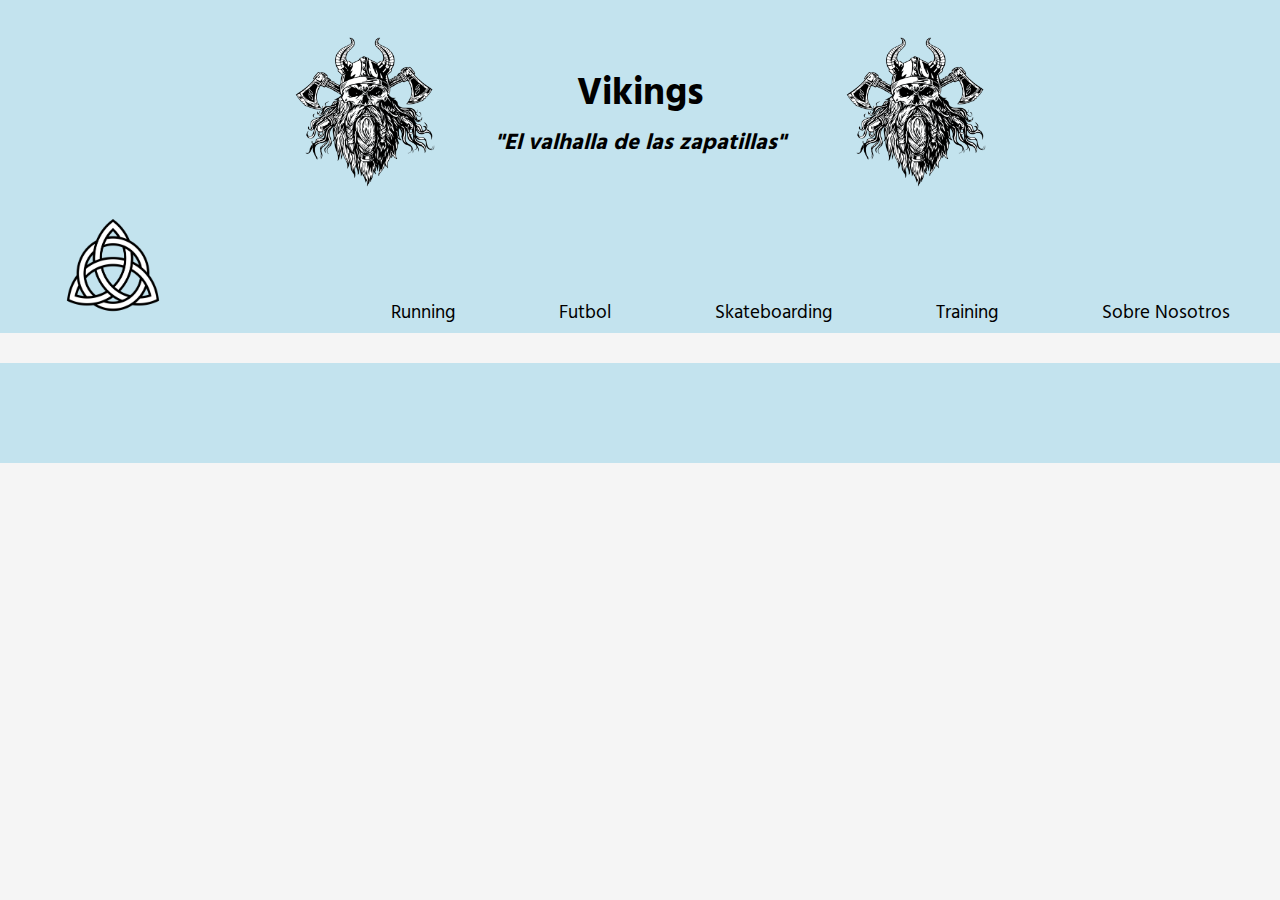
==== pages/futbol.html @ 5357b32d "primera_version" ====
<!DOCTYPE html>
<html lang="en">
<head>
    <meta charset="UTF-8">
    <meta http-equiv="X-UA-Compatible" content="IE=edge">
    <meta name="viewport" content="width=device-width, initial-scale=1.0">
    <title>Vikings | Futbol</title>
    <link rel="stylesheet" href="../css/estilos.css">
    <link rel="preconnect" href="https://fonts.googleapis.com">
    <link rel="preconnect" href="https://fonts.gstatic.com" crossorigin>
    <link href="https://fonts.googleapis.com/css2?family=Hind&display=swap" rel="stylesheet">
</head>
<body>
    <header>
        <div class="title">
            <img src="../img/vikingo.png" alt="vikingo" class="vikingo">
            <div id="centrado">
                <h1>Vikings</h1>
                <h3><i>"El valhalla de las zapatillas"</i></h3>
            </div>
            <img src="../img/vikingo.png" alt="vikingo" class="vikingo">
        </div>
    </header>
    <nav class="contenedor">
        <div>
            <a href="../index.html"><img src="../img/Logo.webp" alt="Logo de la pagina" id="logo"></a>
        </div>
        <div id="listaDiv">
            <ul id="lista">
                <li><a href="./running.html">Running</a></li>
                <li><a href="./futbol.html">Futbol</a></li>
                <li><a href="./sb.html">Skateboarding</a></li>
                <li><a href="./training.html">Training</a></li>
                <li><a href="./SobreNosotros.html">Sobre Nosotros</a></li>
            </ul>
        </div>
    </nav>
    <main>

    </main>
    <section>

    </section>
    <footer>
        
    </footer>
</body>
</html>
---- css/estilos.css ----
/* Reset CSS */

* {
    margin: 0;
    padding: 0;
}

/* Etiquetas */

body {
    background-color: whitesmoke;
}


body header {
    background-color: rgb(195, 227, 238);
    padding: 2rem;
    padding-bottom: 15px;
    
} 

footer {
    background-color: rgb(195, 227, 238);
    padding: 50px 0px;
}

footer div {
    font-size: large;
}

img, article {
    border-radius: 15px;
}

a, p, h4, h3, h2{
    font-family: 'Hind', sans-serif;
}

article {
    display: flex;
    flex-direction: column;
    text-align: center;
    justify-content: center;
    align-items: center;
    margin:  5px 5%;
    padding: 5px;
    border: 5px solid rgb(164, 226, 247);  
    background-color: rgb(164, 226, 247); 
}

article h2 {
    margin-top: 20px;
    margin-bottom: 10px;
}

article h2 {
    text-decoration: underline;
}

article input {
    font-size: 15px;
    border-radius: 15px;
    width: 110px;
    height: 30px;
    margin-top: 10px;
}

main section {
    display: flex;
    justify-content: center;
    align-items: center;
}

footer {
    margin-top: 30px;
}

/* Clases */

.title {
    display: flex;
    justify-content: center;
    align-items: center;
    font-family: 'Hind', sans-serif;   
    font-size: larger; 
}

.deco{
    width: 90%;
    height: 90%;
    padding: 5px;
}

.fondoBoton {
    background-image:  url(../img/SNKRS\ inicio.webp);
    background-size: contain;
    background-repeat: no-repeat;
    border-radius: 15px;
    margin-top: 25px;
    display: flex;
    flex-direction: column;
    justify-content: center;
    align-items: center;
    height: 52rem;
    width: 90%;
}

.boton {
    background-color: rgb(164, 226, 247);
    border-radius: 15px;
    height: 200px;
    width: 300px;
    display: flex;
    flex-direction: column;
    justify-content: center;
    align-items: center;
}

.boton h3 {
    font-size: 70px;
}


.contenedor {
    position: sticky;
    top: 0;
    background-color: rgb(195, 227, 238);
    display: flex;
    flex-direction: row;
    justify-content: space-between;
    align-items: baseline;
}

.containF {
    text-align: center;
    padding: 20px;
}

.containF div {
    display: inline-block;
    margin-right: 150px;
    margin-left: 150px;
}

.img {
    text-align: center;
}

.containArt {
    display: flex;
    margin-top: 10px;
    margin-bottom: 20px;
}

.containArt div {
    background-color: whitesmoke;
    margin-left: 5px;
    margin-right: 5px;
}

.containImg {
    border-radius: 10px;
}

.containImg  img {
    margin: 20px;
    margin-top: 30px;
    width: 400px;
    height: 250px;
}

.containImg p {
    margin: 20px;
}

/* .inline div p {
    display: inline;
    background-color: white;
} */

/* .inline div {
    display: inline;
    margin: 50px;
} */

/* .box {
    background-color: whitesmoke;
    width: 100px;
    height: 100px;
} */

.vikingo {
    width: 10rem;
    height: 10rem;
    margin-left: 50px;
    margin-right: 50px;
}

.ord {
    display: flex;
    flex-direction: column;
    width: 300px;
}

.ord ul li {
    display: inline-block;
}

.wg {
    width: 40px;
    height: 40px;
    margin-top: 20px;
}

.ord ul {
    display: flex;
    justify-content: space-around;
}

.tif {
    width: 50px;
    height: 50px;
    margin-top: 20px;
}

.precio {
    margin-bottom: 20px;
}

.precio h3 {
    font-size: 25px;
}

.precio h4 {
    font-size: 20px;
}

/* -------------- ID´s -------------- */


#lista li {
    margin-left: 50px;
    margin-right: 50px;
    display: inline-block;
    list-style: none;
}

#lista li a, a {
    text-decoration: none;
    color: black;
    font-size: larger;
}

#lista {
    margin-bottom: 5px;
}

#logo {
    width: 6rem;
    height: 6rem;
    margin: 10px 0px 5px 65px;
}


#button {
    border-radius: 10px;
    width: 100px;
    font-family: 'Hind', sans-serif;
}

#centrado{
    text-align: center;
}
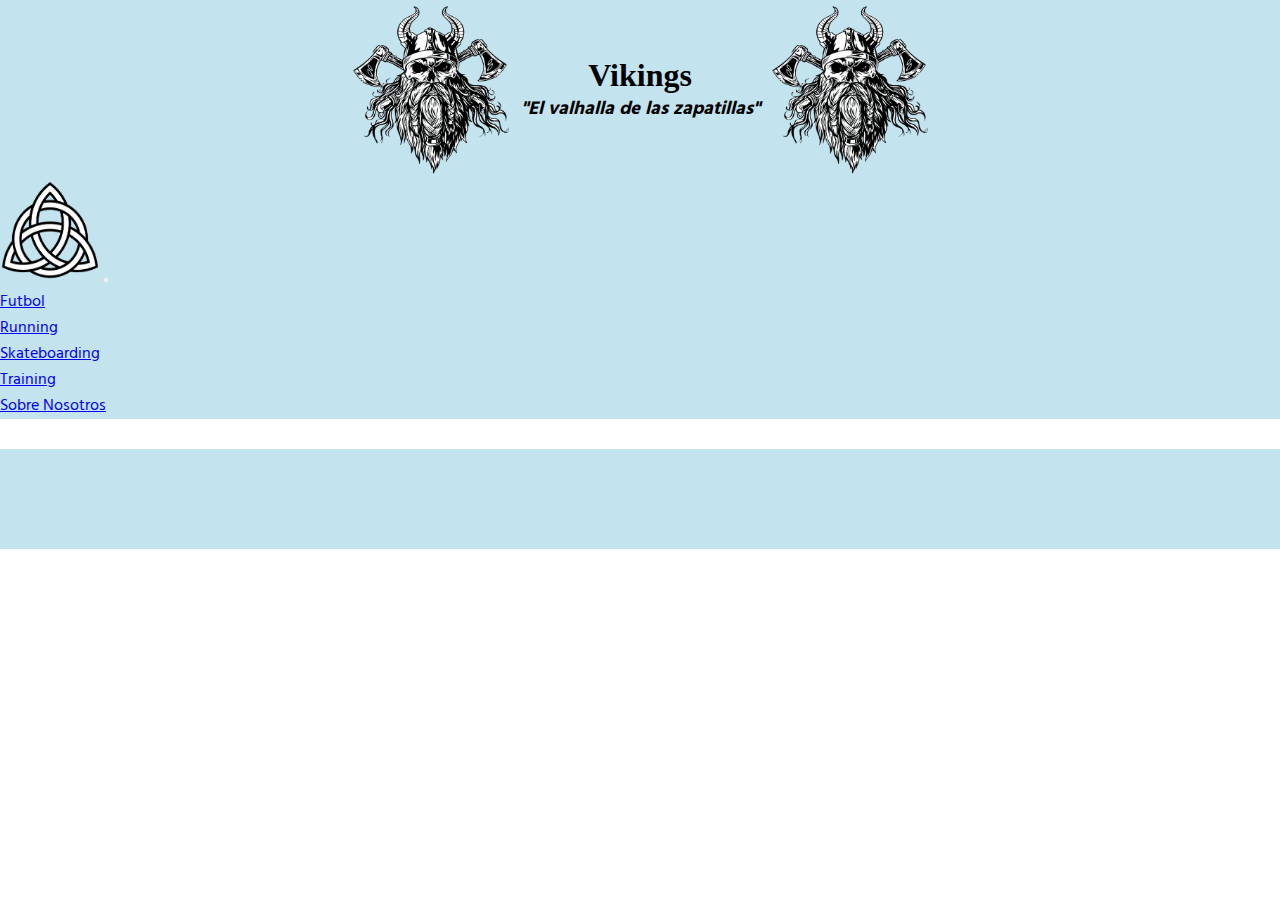
==== commit 75d77eab: "modificacion de las otras paginas" ====
--- a/pages/futbol.html
+++ b/pages/futbol.html
@@ -1,18 +1,24 @@
 <!DOCTYPE html>
 <html lang="en">
+
 <head>
     <meta charset="UTF-8">
     <meta http-equiv="X-UA-Compatible" content="IE=edge">
     <meta name="viewport" content="width=device-width, initial-scale=1.0">
     <title>Vikings | Futbol</title>
-    <link rel="stylesheet" href="../css/estilos.css">
     <link rel="preconnect" href="https://fonts.googleapis.com">
     <link rel="preconnect" href="https://fonts.gstatic.com" crossorigin>
     <link href="https://fonts.googleapis.com/css2?family=Hind&display=swap" rel="stylesheet">
+
+    <link href="https://cdn.jsdelivr.net/npm/bootstrap@5.2.3/dist/css/bootstrap.min.css" rel="stylesheet"
+        integrity="sha384-rbsA2VBKQhggwzxH7pPCaAqO46MgnOM80zW1RWuH61DGLwZJEdK2Kadq2F9CUG65" crossorigin="anonymous">
+
+    <link rel="stylesheet" href="../css/estilos.css">
 </head>
+
 <body>
-    <header>
-        <div class="title">
+    <header class="container-fluid">
+        <div class="header_div">
             <img src="../img/vikingo.png" alt="vikingo" class="vikingo">
             <div id="centrado">
                 <h1>Vikings</h1>
@@ -20,21 +26,35 @@
             </div>
             <img src="../img/vikingo.png" alt="vikingo" class="vikingo">
         </div>
+        <nav class="navbar navbar-expand-sm">
+            <div class="container-fluid">
+                <a class="navbar-brand" href="../index.html"><img src="../img/Logo.webp" alt="logo" id="logo"></a>
+                <button class="navbar-toggler" type="button" data-bs-toggle="collapse" data-bs-target="#navbarNav"
+                    aria-controls="navbarNav" aria-expanded="false" aria-label="Toggle navigation">
+                    <span class="navbar-toggler-icon"></span>
+                </button>
+                <div class="collapse navbar-collapse" id="navbarNav">
+                    <ul class="navbar-nav mr-auto d-flex">
+                        <li class="nav-item active">
+                            <a class="nav-link" href="./futbol.html">Futbol</a>
+                        </li>
+                        <li class="nav-item active">
+                            <a class="nav-link" href="./running.html">Running</a>
+                        </li>
+                        <li class="nav-item active">
+                            <a class="nav-link" href="./sb.html">Skateboarding</a>
+                        </li>
+                        <li class="nav-item active">
+                            <a class="nav-link" href="./training.html">Training</a>
+                        </li>
+                        <li class="nav-item active">
+                            <a class="nav-link" href="./SobreNosotros.html">Sobre Nosotros</a>
+                        </li>
+                    </ul>
+                </div>
+            </div>
+        </nav>
     </header>
-    <nav class="contenedor">
-        <div>
-            <a href="../index.html"><img src="../img/Logo.webp" alt="Logo de la pagina" id="logo"></a>
-        </div>
-        <div id="listaDiv">
-            <ul id="lista">
-                <li><a href="./running.html">Running</a></li>
-                <li><a href="./futbol.html">Futbol</a></li>
-                <li><a href="./sb.html">Skateboarding</a></li>
-                <li><a href="./training.html">Training</a></li>
-                <li><a href="./SobreNosotros.html">Sobre Nosotros</a></li>
-            </ul>
-        </div>
-    </nav>
     <main>
 
     </main>
@@ -42,7 +62,11 @@
 
     </section>
     <footer>
-        
+
     </footer>
+    <script src="https://cdn.jsdelivr.net/npm/bootstrap@5.2.3/dist/js/bootstrap.bundle.min.js"
+        integrity="sha384-kenU1KFdBIe4zVF0s0G1M5b4hcpxyD9F7jL+jjXkk+Q2h455rYXK/7HAuoJl+0I4"
+        crossorigin="anonymous"></script>
 </body>
+
 </html>--- a/css/estilos.css
+++ b/css/estilos.css
@@ -1,99 +1,51 @@
-/* Reset CSS */
-
 * {
     margin: 0;
     padding: 0;
 }
 
-/* Etiquetas */
-
-body {
-    background-color: whitesmoke;
-}
-
-
-body header {
+.container-fluid {
     background-color: rgb(195, 227, 238);
-    padding: 2rem;
-    padding-bottom: 15px;
-    
-} 
-
-footer {
+    height: auto;
+}
+
+a,
+p,
+h4,
+h3,
+h2 {
+    font-family: 'Hind', sans-serif;
+}
+
+.header_div {
+    display: flex;
+    flex-direction: row;
+    justify-content: center;
+    align-items: center;
+}
+
+header img {
+    height: 180px;
+}
+
+#centrado {
+    display: flex;
+    flex-direction: column;
+    justify-content: center;
+    text-align: center;
+}
+
+nav {
     background-color: rgb(195, 227, 238);
-    padding: 50px 0px;
-}
-
-footer div {
-    font-size: large;
-}
-
-img, article {
-    border-radius: 15px;
-}
-
-a, p, h4, h3, h2{
-    font-family: 'Hind', sans-serif;
-}
-
-article {
-    display: flex;
-    flex-direction: column;
-    text-align: center;
-    justify-content: center;
-    align-items: center;
-    margin:  5px 5%;
-    padding: 5px;
-    border: 5px solid rgb(164, 226, 247);  
-    background-color: rgb(164, 226, 247); 
-}
-
-article h2 {
-    margin-top: 20px;
-    margin-bottom: 10px;
-}
-
-article h2 {
-    text-decoration: underline;
-}
-
-article input {
-    font-size: 15px;
-    border-radius: 15px;
-    width: 110px;
-    height: 30px;
-    margin-top: 10px;
-}
-
-main section {
-    display: flex;
-    justify-content: center;
-    align-items: center;
-}
-
-footer {
-    margin-top: 30px;
-}
-
-/* Clases */
-
-.title {
-    display: flex;
-    justify-content: center;
-    align-items: center;
-    font-family: 'Hind', sans-serif;   
-    font-size: larger; 
-}
-
-.deco{
-    width: 90%;
-    height: 90%;
-    padding: 5px;
+}
+
+#logo {
+    height: 100px;
+    width: 100px;
 }
 
 .fondoBoton {
-    background-image:  url(../img/SNKRS\ inicio.webp);
-    background-size: contain;
+    background-image: url(../img/SNKRS\ inicio.webp);
+    background-size: cover;
     background-repeat: no-repeat;
     border-radius: 15px;
     margin-top: 25px;
@@ -120,80 +72,75 @@
     font-size: 70px;
 }
 
-
-.contenedor {
-    position: sticky;
-    top: 0;
-    background-color: rgb(195, 227, 238);
+#button {
+    border-radius: 10px;
+    width: 100px;
+    font-family: 'Hind', sans-serif;
+}
+
+.img {
+    text-align: center;
+}
+
+main section {
+    display: flex;
+    justify-content: center;
+    align-items: center;
+}
+
+.article-div {
     display: flex;
     flex-direction: row;
-    justify-content: space-between;
-    align-items: baseline;
+    justify-content: space-around;
+    height: 400px;
+    width: 100%;
+}
+
+.card {
+    margin-top: 30px;
+    margin-bottom: 30px;
+}
+
+.card-img-top {
+    height: 180px;
+}
+
+article {
+    display: flex;
+    flex-direction: column;
+    text-align: center;
+    justify-content: center;
+    align-items: center;
+    margin: 25px 5%;
+    padding: 5px;
+    border: 5px solid rgb(164, 226, 247);
+    background-color: rgb(164, 226, 247);
+    border-radius: 15px;
+}
+
+article h2 {
+    margin-top: 20px;
+    margin-bottom: 10px;
 }
 
 .containF {
+    display: flex;
+    justify-content: space-around;
     text-align: center;
-    padding: 20px;
 }
 
 .containF div {
     display: inline-block;
-    margin-right: 150px;
-    margin-left: 150px;
-}
-
-.img {
-    text-align: center;
-}
-
-.containArt {
-    display: flex;
-    margin-top: 10px;
-    margin-bottom: 20px;
-}
-
-.containArt div {
-    background-color: whitesmoke;
-    margin-left: 5px;
-    margin-right: 5px;
-}
-
-.containImg {
-    border-radius: 10px;
-}
-
-.containImg  img {
-    margin: 20px;
+}
+
+footer {
+    background-color: rgb(195, 227, 238);
+    padding: 50px 0px;
     margin-top: 30px;
-    width: 400px;
-    height: 250px;
-}
-
-.containImg p {
-    margin: 20px;
-}
-
-/* .inline div p {
-    display: inline;
-    background-color: white;
-} */
-
-/* .inline div {
-    display: inline;
-    margin: 50px;
-} */
-
-/* .box {
-    background-color: whitesmoke;
-    width: 100px;
-    height: 100px;
-} */
-
-.vikingo {
-    width: 10rem;
-    height: 10rem;
-    margin-left: 50px;
-    margin-right: 50px;
+}
+
+footer div {
+    font-size: large;
 }
 
 .ord {
@@ -215,6 +162,7 @@
 .ord ul {
     display: flex;
     justify-content: space-around;
+    padding-left: 0%;
 }
 
 .tif {
@@ -223,52 +171,276 @@
     margin-top: 20px;
 }
 
-.precio {
-    margin-bottom: 20px;
-}
-
-.precio h3 {
-    font-size: 25px;
-}
-
-.precio h4 {
-    font-size: 20px;
-}
-
-/* -------------- ID´s -------------- */
-
-
-#lista li {
-    margin-left: 50px;
-    margin-right: 50px;
-    display: inline-block;
-    list-style: none;
-}
-
-#lista li a, a {
-    text-decoration: none;
-    color: black;
-    font-size: larger;
-}
-
-#lista {
-    margin-bottom: 5px;
-}
-
-#logo {
-    width: 6rem;
-    height: 6rem;
-    margin: 10px 0px 5px 65px;
-}
-
-
-#button {
-    border-radius: 10px;
-    width: 100px;
-    font-family: 'Hind', sans-serif;
-}
-
-#centrado{
+.img {
     text-align: center;
 }
 
+
+.deco {
+    width: 90%;
+    height: 90%;
+    padding: 5px;
+    border-radius: 25px;
+}
+
+.nav-link:hover {
+    background-color: white;
+    border-radius: 15px;
+}
+
+#button:hover {
+    background-color: black;
+    color: white;
+}
+
+@media screen and (max-width: 576px) {
+
+    .vikingo {
+        width: 100px;
+        height: 100px;
+    }
+
+    .header_div h3 {
+        font-size: medium;
+    }
+
+    .header_div h1 {
+        margin-top: 30px;
+    }
+
+    #logo {
+        height: 50px;
+        width: 50px;
+    }
+
+    a:hover {
+        background-color: white;
+    }
+
+    #button:hover {
+        background-color: black;
+        color: white;
+    }
+
+    #navbarNav ul {
+        width: 120px;
+    }
+
+    .fondoBoton {
+        background-image: url(../img/mobile.jpg);
+        background-size: cover;
+        background-repeat: no-repeat;
+        border-radius: 15px;
+        margin: 25px;
+        display: flex;
+        flex-direction: column;
+        justify-content: center;
+        align-items: center;
+        height: 60rem;
+        width: 500px;
+    }
+
+    .boton {
+        background-color: rgb(164, 226, 247);
+        border-radius: 15px;
+        height: 150px;
+        width: 200px;
+        display: flex;
+        flex-direction: column;
+        justify-content: center;
+        align-items: center;
+    }
+
+    .boton h3 {
+        font-size: 50px;
+    }
+
+    #button {
+        border-radius: 10px;
+        width: 100px;
+        font-family: 'Hind', sans-serif;
+    }
+
+    .article-div {
+        flex-direction: column;
+        display: flex;
+        justify-content: center;
+        align-items: center;
+        height: 3000px;
+    }
+
+    article {
+        display: flex;
+        flex-direction: column;
+        border: 5px solid rgb(164, 226, 247);
+        background-color: rgb(164, 226, 247);
+        border-radius: 15px;
+        height: 1700px;
+    }
+
+    footer {
+        background-color: rgb(195, 227, 238);
+        padding: 20px 0px;
+        margin-top: 10px;
+    }
+    
+    footer div {
+        font-size: smaller;
+    }
+    
+    .ord {
+        display: flex;
+        flex-direction: column;
+        width: 300px;
+    }
+    
+    .ord ul li {
+        display: inline-block;
+    }
+
+    .ord h4 {
+        font-size: medium;
+    }
+
+    
+    .wg {
+        width: 20px;
+        height: 20px;
+        margin-top: 10px;
+    }
+    
+    .ord ul {
+        display: flex;
+        justify-content: space-evenly;
+        padding-left: 0%;
+    }
+    
+    .tif {
+        width: 30px;
+        height: 30px;
+        margin-top: 10px;
+    }
+    
+}
+
+@media screen and (max-width: 320px)  {
+
+    .vikingo {
+        display: none;
+    }
+
+    .fondoBoton {
+        background-image: url(../img/mobile.jpg);
+        background-size: cover;
+        background-repeat: no-repeat;
+        border-radius: 15px;
+        margin: 25px;
+        display: flex;
+        flex-direction: column;
+        justify-content: center;
+        align-items: center;
+        height: 35rem;
+    }
+
+    .boton {
+        background-color: rgb(164, 226, 247);
+        border-radius: 15px;
+        height: 100px;
+        width: 150px;
+        display: flex;
+        flex-direction: column;
+        justify-content: center;
+        align-items: center;
+    }
+
+    #button {
+        border-radius: 10px;
+        width: 80px;
+        font-family: 'Hind', sans-serif;
+        font-size: small;
+    }
+
+    .boton h3 {
+        font-size: 30px;
+    }
+
+    a:hover {
+        background-color: white;
+    }
+
+    #button:hover {
+        background-color: black;
+        color: white;
+    }
+
+    .article-div {
+        flex-direction: column;
+        display: flex;
+        justify-content: center;
+        align-items: center;
+        height: 3000px;
+    }
+
+    article {
+        display: flex;
+        flex-direction: column;
+        border: 5px solid rgb(164, 226, 247);
+        background-color: rgb(164, 226, 247);
+        border-radius: 15px;
+        height: 1700px;
+    }
+
+    .card {
+        width: 240px;
+    }
+
+    footer {
+        background-color: rgb(195, 227, 238);
+        padding: 20px 0px;
+        margin-top: 10px;
+    }
+    
+    footer div {
+        font-size: x-small;
+    }
+    
+    .ord {
+        display: flex;
+        flex-direction: column;
+        width: 300px;
+    }
+    
+    .ord ul li {
+        display: inline-block;
+    }
+
+    .ord h4 {
+        font-size: x-small;
+    }
+
+    .reg {
+        font-size: xx-small;
+    }
+    
+    .wg {
+        width: 15px;
+        height: 15px;
+        margin-top: 10px;
+    }
+    
+    .ord ul {
+        display: flex;
+        justify-content: space-evenly;
+        padding-left: 0%;
+    }
+    
+    .tif {
+        width: 20px;
+        height: 20px;
+        margin-top: 10px;
+    }
+}
+
+@media (min-width: 577px) and (max-width: 1200px) {
+    
+}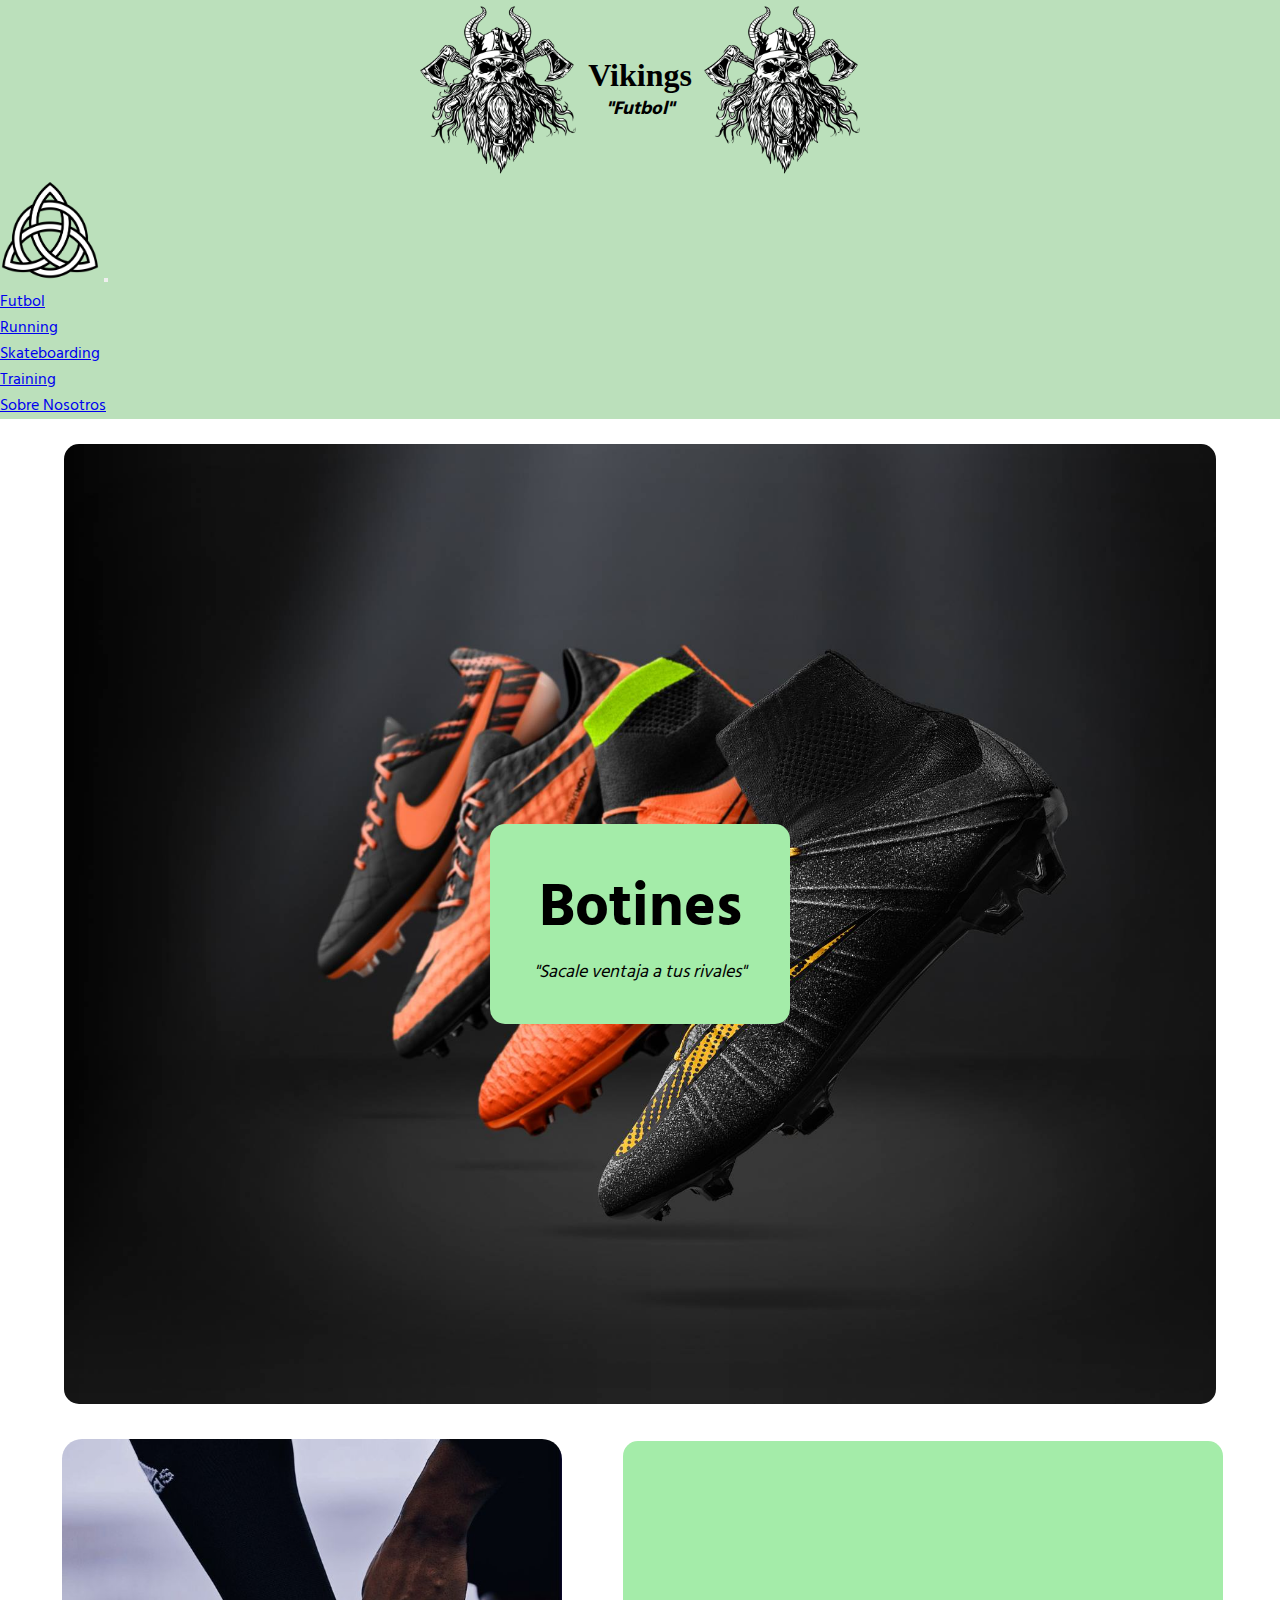
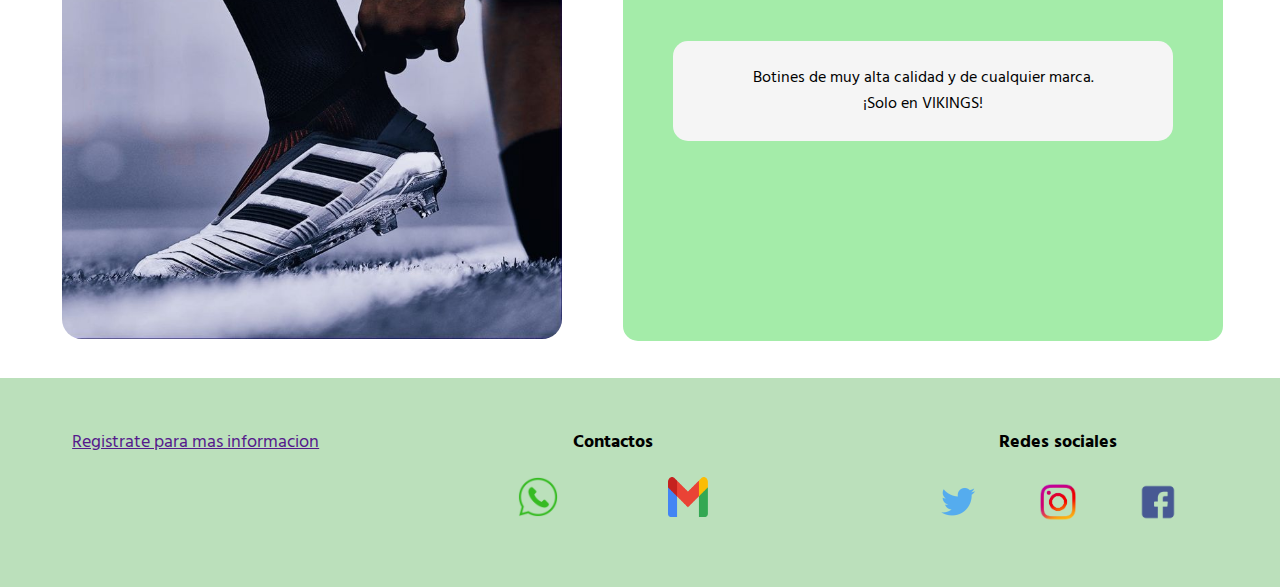
==== commit 6f4b6dae: "agregado de imagenes y agregado de decoracion de la pagina de futbol." ====
--- a/pages/futbol.html
+++ b/pages/futbol.html
@@ -17,53 +17,96 @@
 </head>
 
 <body>
-    <header class="container-fluid">
-        <div class="header_div">
-            <img src="../img/vikingo.png" alt="vikingo" class="vikingo">
-            <div id="centrado">
-                <h1>Vikings</h1>
-                <h3><i>"El valhalla de las zapatillas"</i></h3>
+    <div class="grid-container">
+        <header class="container-fluid bk-g">
+            <div class="header_div">
+                <img src="../img/vikingo.png" alt="vikingo" class="vikingo">
+                <div id="centrado">
+                    <h1>Vikings</h1>
+                    <h3><i>"Futbol"</i></h3>
+                </div>
+                <img src="../img/vikingo.png" alt="vikingo" class="vikingo">
             </div>
-            <img src="../img/vikingo.png" alt="vikingo" class="vikingo">
+            <nav class="navbar navbar-expand-sm bk-g">
+                <div class="container-fluid bk-g">
+                    <a class="navbar-brand" href="../index.html"><img src="../img/Logo.webp" alt="logo" id="logo"></a>
+                    <button class="navbar-toggler" type="button" data-bs-toggle="collapse" data-bs-target="#navbarNav"
+                        aria-controls="navbarNav" aria-expanded="false" aria-label="Toggle navigation">
+                        <span class="navbar-toggler-icon"></span>
+                    </button>
+                    <div class="collapse navbar-collapse" id="navbarNav">
+                        <ul class="navbar-nav mr-auto d-flex">
+                            <li class="nav-item active">
+                                <a class="nav-link" href="./futbol.html">Futbol</a>
+                            </li>
+                            <li class="nav-item active">
+                                <a class="nav-link" href="./running.html">Running</a>
+                            </li>
+                            <li class="nav-item active">
+                                <a class="nav-link" href="./sb.html">Skateboarding</a>
+                            </li>
+                            <li class="nav-item active">
+                                <a class="nav-link" href="./training.html">Training</a>
+                            </li>
+                            <li class="nav-item active">
+                                <a class="nav-link" href="./SobreNosotros.html">Sobre Nosotros</a>
+                            </li>
+                        </ul>
+                    </div>
+                </div>
+            </nav>
+        </header>
+        <main>
+            <section>
+                <div class="fondoBotonF">
+                    <div class="botonF">
+                        <h3>Botines</h3>
+                        <p><i>"Sacale ventaja a tus rivales"</i></p>
+                    </div>
+                </div>
+            </section>
+        </main>
+
+        <div class="f-flex">
+            <div class="imgF">
+                <img src="../img/futbol.deco1.jpg" alt="Foto de decoracion 1" class="decoF">
+            </div>
+            <div class="textF">
+                <div class="textF-div">
+                    <p>Botines de muy alta calidad y de cualquier marca.</p>
+                    <p>¡Solo en VIKINGS!</p>
+                </div>
+            </div>
         </div>
-        <nav class="navbar navbar-expand-sm">
-            <div class="container-fluid">
-                <a class="navbar-brand" href="../index.html"><img src="../img/Logo.webp" alt="logo" id="logo"></a>
-                <button class="navbar-toggler" type="button" data-bs-toggle="collapse" data-bs-target="#navbarNav"
-                    aria-controls="navbarNav" aria-expanded="false" aria-label="Toggle navigation">
-                    <span class="navbar-toggler-icon"></span>
-                </button>
-                <div class="collapse navbar-collapse" id="navbarNav">
-                    <ul class="navbar-nav mr-auto d-flex">
-                        <li class="nav-item active">
-                            <a class="nav-link" href="./futbol.html">Futbol</a>
-                        </li>
-                        <li class="nav-item active">
-                            <a class="nav-link" href="./running.html">Running</a>
-                        </li>
-                        <li class="nav-item active">
-                            <a class="nav-link" href="./sb.html">Skateboarding</a>
-                        </li>
-                        <li class="nav-item active">
-                            <a class="nav-link" href="./training.html">Training</a>
-                        </li>
-                        <li class="nav-item active">
-                            <a class="nav-link" href="./SobreNosotros.html">Sobre Nosotros</a>
-                        </li>
+
+        <section id="productos">
+    
+        </section>
+        <footer class="bk-g">
+            <div class="containF">
+                <div>
+                    <a href="" class="reg">Registrate para mas informacion</a>
+                </div>
+    
+                <div class="ord">
+                    <h4>Contactos</h4>
+                    <ul>
+                        <li><a href=""><img src="../img/whats.png" alt="whatsapp logo" class="wg"></a></li>
+                        <li><a href=""><img src="../img/gmail.png" alt="gmail logo" class="wg"></a></li>
+                    </ul>
+                </div>
+    
+                <div class="ord">
+                    <h4>Redes sociales</h4>
+                    <ul>
+                        <li><a href=""><img src="../img/twitter.png" alt="twitter logo" class="tif"></a></li>
+                        <li><a href=""><img src="../img/instagram.png" alt="instagram logo" class="tif"></a></li>
+                        <li><a href=""><img src="../img/facebook.png" alt="facebook logo" class="tif"></a></li>
                     </ul>
                 </div>
             </div>
-        </nav>
-    </header>
-    <main>
-
-    </main>
-    <section>
-
-    </section>
-    <footer>
-
-    </footer>
+        </footer>
+    </div>
     <script src="https://cdn.jsdelivr.net/npm/bootstrap@5.2.3/dist/js/bootstrap.bundle.min.js"
         integrity="sha384-kenU1KFdBIe4zVF0s0G1M5b4hcpxyD9F7jL+jjXkk+Q2h455rYXK/7HAuoJl+0I4"
         crossorigin="anonymous"></script>
--- a/css/estilos.css
+++ b/css/estilos.css
@@ -443,4 +443,135 @@
 
 @media (min-width: 577px) and (max-width: 1200px) {
     
-}+}
+
+/* estilos de la pagina de Futbol */
+
+.bk-g {
+    background-color: rgb(187, 224, 187);
+}
+
+.fondoBotonF {
+    background-image: url(../img/futbol-inicio.jfif);
+    background-size: cover;
+    background-repeat: no-repeat;
+    border-radius: 15px;
+    margin-top: 25px;
+    display: flex;
+    flex-direction: column;
+    justify-content: center;
+    align-items: center;
+    height: 60rem;
+    width: 90%;
+}
+
+.botonF {
+    background-color: rgb(164, 236, 169);
+    border-radius: 15px;
+    height: 200px;
+    width: 300px;
+    display: flex;
+    flex-direction: column;
+    justify-content: center;
+    align-items: center;
+}
+
+.botonF h3 {
+    font-size: 60px;
+}
+
+.botonF p {
+    font-size: large;
+}
+
+.grid-container {
+    display: grid;
+    grid-template-areas: 
+    "header header header header"
+    "nav nav nav nav"
+    "main main main main"
+    "info info info info"
+    "productos productos productos productos"
+    "footer footer footer footer";
+    grid-template-columns: 1fr 5fr 5 1fr;
+}
+
+.f-flex {
+    display: flex;
+    grid-area: info;
+    justify-content: space-evenly;
+    margin-top: 30px;
+    align-items: center;
+}
+
+.textF {
+    grid-area: text1;
+    display: flex;
+    justify-content: center;
+    align-items: center;
+    background-color: rgb(164, 236, 169);
+    width: 600px;
+    height: 500px;
+    border-radius: 15px;
+}
+
+.textF-div {
+    display: flex;
+    flex-direction: column;
+    justify-content: center;
+    align-items: center;
+    background-color: whitesmoke;
+    height: 100px;
+    width: 500px;
+    border-radius: 15px;
+}
+
+.bk {
+    background-color: rgb(164, 236, 169);
+    height: 46rem;
+    width: 743px;
+}
+
+.bk div {
+    display: flex;
+    justify-content: center;
+    align-items: center;
+    height: 100%;
+}
+
+#botines {
+    height: 46rem;
+}
+
+header {
+    grid-area: header;
+}
+
+nav {
+    grid-area: nav;
+}
+
+main {
+    grid-area: main;
+}
+
+section#pructos {
+    grid-area: prudctos;
+}
+
+footer {
+    grid-area: footer;
+}
+
+.decoF {
+    width: 100%;
+    padding: 5px;
+    border-radius: 25px;
+    width: 500px;
+    height: 500px;
+}
+
+/* .imgF {
+    width: 600px;
+    height: 500px;
+} */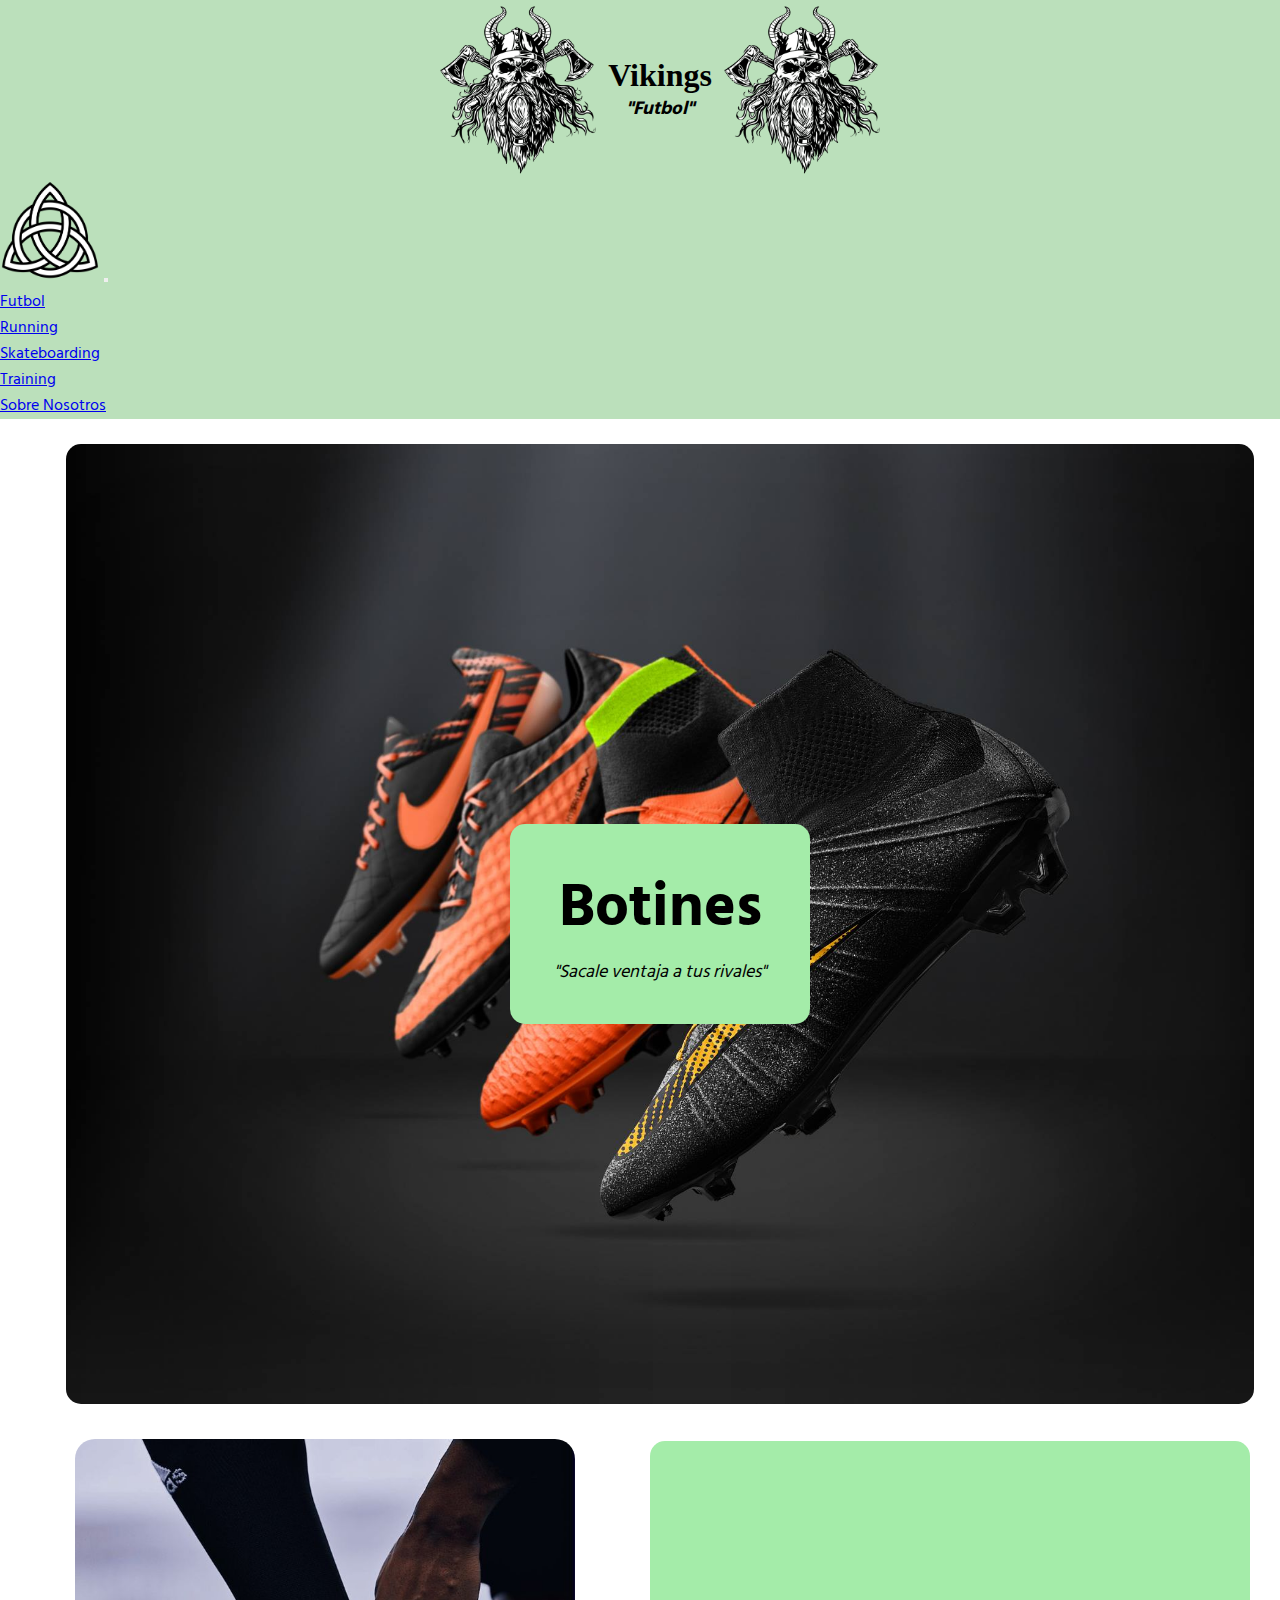
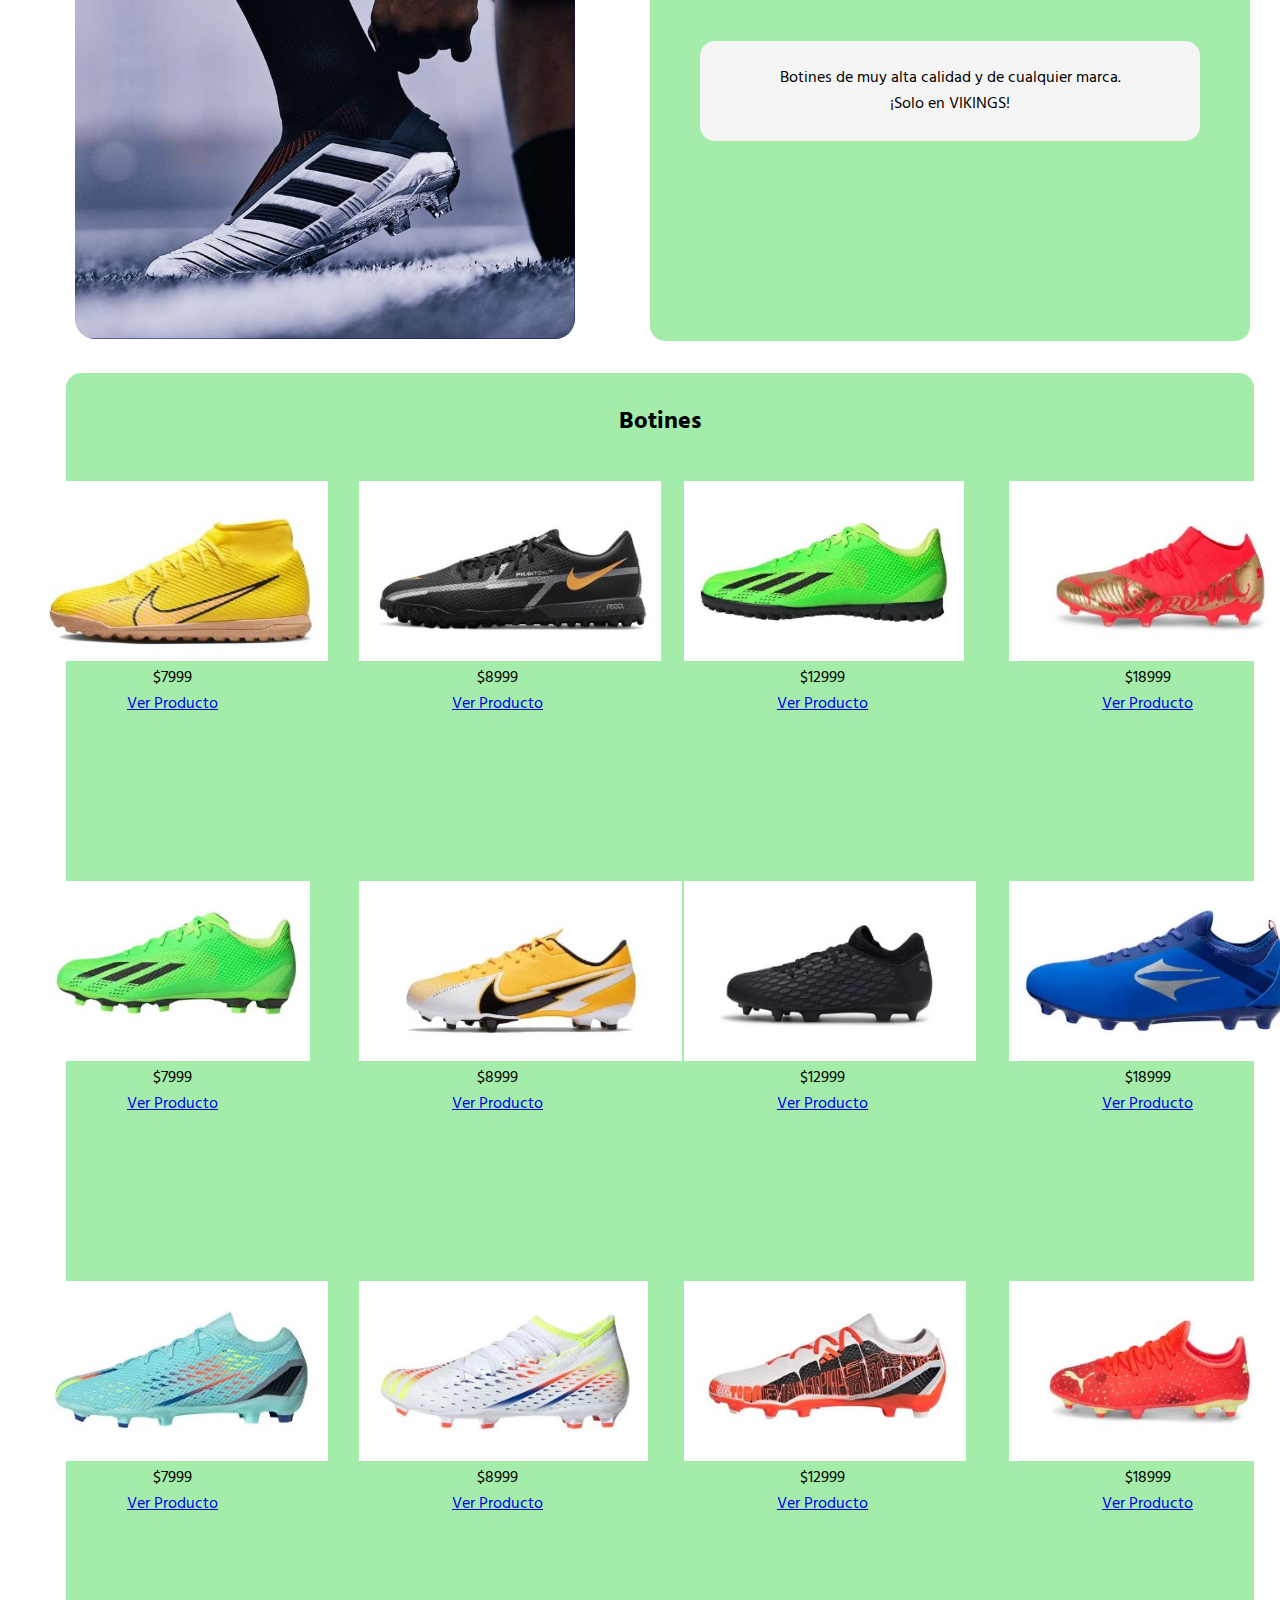
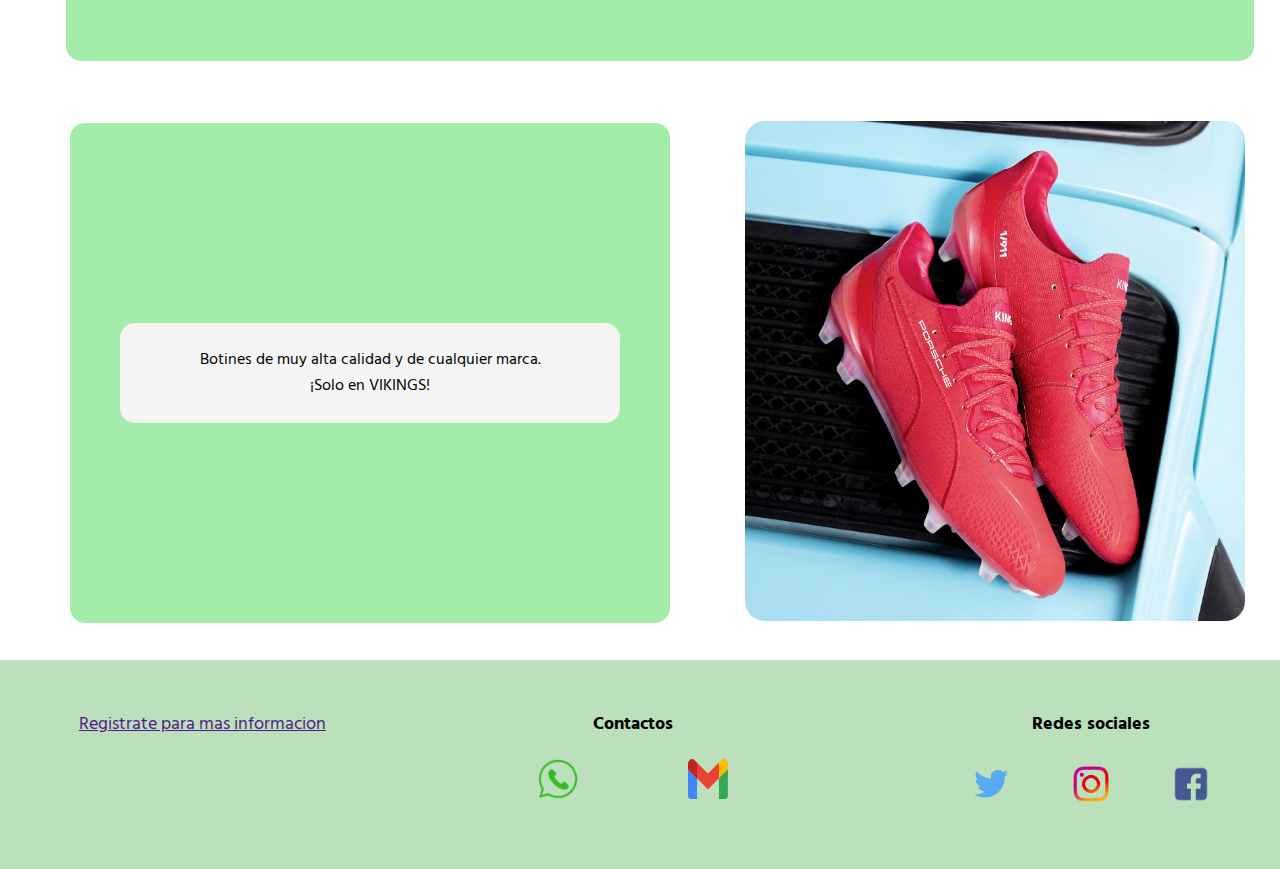
==== commit c4217a87: "agregado de productos y sus respectivas imagenes" ====
--- a/pages/futbol.html
+++ b/pages/futbol.html
@@ -80,14 +80,147 @@
         </div>
 
         <section id="productos">
-    
+            <article class="article-flex-futbol">
+                <div>
+                    <h2>Botines</h2>
+                </div>
+                <div class="product-colum">
+                    <div class="article-div-futbol">
+                        <div class="flex-card">
+                            <div class="card">
+                                <img src="../img/botines1.jpg" class="card-img-top" alt="...">
+                                <div class="card-body">
+                                    <h5 class="card-title"></h5>
+                                    <p class="card-text">$7999</p>
+                                    <a href="#" class="btn btn-primary">Ver Producto</a>
+                                </div>
+                            </div>
+                            <div class="card">
+                                <img src="../img/botines2.jpg" class="card-img-top" alt="...">
+                                <div class="card-body">
+                                    <h5 class="card-title"></h5>
+                                    <p class="card-text">$8999</p>
+                                    <a href="#" class="btn btn-primary">Ver Producto</a>
+                                </div>
+                            </div>
+                        </div>
+                        <div class="flex-card">
+                            <div class="card">
+                                <img src="../img/botines3.jpg" class="card-img-top" alt="...">
+                                <div class="card-body">
+                                    <h5 class="card-title"></h5>
+                                    <p class="card-text">$12999</p>
+                                    <a href="#" class="btn btn-primary">Ver Producto</a>
+                                </div>
+                            </div>
+                            <div class="card">
+                                <img src="../img/botines4.jpg" class="card-img-top" alt="...">
+                                <div class="card-body">
+                                    <h5 class="card-title"></h5>
+                                    <p class="card-text">$18999</p>
+                                    <a href="#" class="btn btn-primary">Ver Producto</a>
+                                </div>
+                            </div>
+                        </div>
+                    </div>
+                    <div class="article-div-futbol">
+                        <div class="flex-card">
+                            <div class="card">
+                                <img src="../img/botines5.jpg" class="card-img-top" alt="...">
+                                <div class="card-body">
+                                    <h5 class="card-title"></h5>
+                                    <p class="card-text">$7999</p>
+                                    <a href="#" class="btn btn-primary">Ver Producto</a>
+                                </div>
+                            </div>
+                            <div class="card">
+                                <img src="../img/botines6.jpg" class="card-img-top" alt="...">
+                                <div class="card-body">
+                                    <h5 class="card-title"></h5>
+                                    <p class="card-text">$8999</p>
+                                    <a href="#" class="btn btn-primary">Ver Producto</a>
+                                </div>
+                            </div>
+                        </div>
+                        <div class="flex-card">
+                            <div class="card">
+                                <img src="../img/botines7.jpg" class="card-img-top" alt="...">
+                                <div class="card-body">
+                                    <h5 class="card-title"></h5>
+                                    <p class="card-text">$12999</p>
+                                    <a href="#" class="btn btn-primary">Ver Producto</a>
+                                </div>
+                            </div>
+                            <div class="card">
+                                <img src="../img/botines8.jpg" class="card-img-top" alt="...">
+                                <div class="card-body">
+                                    <h5 class="card-title"></h5>
+                                    <p class="card-text">$18999</p>
+                                    <a href="#" class="btn btn-primary">Ver Producto</a>
+                                </div>
+                            </div>
+                        </div>
+                    </div>
+                    <div class="article-div-futbol">
+                        <div class="flex-card">
+                            <div class="card">
+                                <img src="../img/botines9.jpg" class="card-img-top" alt="...">
+                                <div class="card-body">
+                                    <h5 class="card-title"></h5>
+                                    <p class="card-text">$7999</p>
+                                    <a href="#" class="btn btn-primary">Ver Producto</a>
+                                </div>
+                            </div>
+                            <div class="card">
+                                <img src="../img/botines10.jpg" class="card-img-top" alt="...">
+                                <div class="card-body">
+                                    <h5 class="card-title"></h5>
+                                    <p class="card-text">$8999</p>
+                                    <a href="#" class="btn btn-primary">Ver Producto</a>
+                                </div>
+                            </div>
+                        </div>
+                        <div class="flex-card">
+                            <div class="card">
+                                <img src="../img/botines11.jpg" class="card-img-top" alt="...">
+                                <div class="card-body">
+                                    <h5 class="card-title"></h5>
+                                    <p class="card-text">$12999</p>
+                                    <a href="#" class="btn btn-primary">Ver Producto</a>
+                                </div>
+                            </div>
+                            <div class="card">
+                                <img src="../img/botines12.jpg" class="card-img-top" alt="...">
+                                <div class="card-body">
+                                    <h5 class="card-title"></h5>
+                                    <p class="card-text">$18999</p>
+                                    <a href="#" class="btn btn-primary">Ver Producto</a>
+                                </div>
+                            </div>
+                        </div>
+                    </div>
+                </div>
+            </article>
         </section>
+
+        <div class="f-flex-2">
+            <div class="textF-2">
+                <div class="textF-div-2">
+                    <p>Botines de muy alta calidad y de cualquier marca.</p>
+                    <p>¡Solo en VIKINGS!</p>
+                </div>
+            </div>
+            <div class="imgF">
+                <img src="../img/futbol.deco2.jpg" alt="Foto de decoracion 1" class="decoF-2">
+            </div>
+        </div>
+
         <footer class="bk-g">
             <div class="containF">
                 <div>
                     <a href="" class="reg">Registrate para mas informacion</a>
                 </div>
-    
+
                 <div class="ord">
                     <h4>Contactos</h4>
                     <ul>
@@ -95,7 +228,7 @@
                         <li><a href=""><img src="../img/gmail.png" alt="gmail logo" class="wg"></a></li>
                     </ul>
                 </div>
-    
+
                 <div class="ord">
                     <h4>Redes sociales</h4>
                     <ul>
--- a/css/estilos.css
+++ b/css/estilos.css
@@ -492,8 +492,8 @@
     "main main main main"
     "info info info info"
     "productos productos productos productos"
+    "info2 info2 info2 info2"
     "footer footer footer footer";
-    grid-template-columns: 1fr 5fr 5 1fr;
 }
 
 .f-flex {
@@ -555,8 +555,8 @@
     grid-area: main;
 }
 
-section#pructos {
-    grid-area: prudctos;
+#productos {
+    grid-area: productos;
 }
 
 footer {
@@ -571,7 +571,80 @@
     height: 500px;
 }
 
-/* .imgF {
+.article-div-futbol {
+    display: flex;
+    height: 400px;
+    justify-content: space-evenly;
+    width: 1300px;
+}
+
+.flex-card {
+    display: flex;
+    justify-content: space-around;
+    width: 650px;
+}
+
+.article-flex-futbol {
+    display: flex;
+    flex-direction: column;
+    text-align: center;
+    justify-content: center;
+    align-items: center;
+    margin: 25px 5%;
+    padding: 5px;
+    border: 5px solid rgb(164, 236, 169);
+    background-color: rgb(164, 236, 169);
+    border-radius: 15px;
+}
+
+.card {
+    width: 277px;
+}
+
+.article-flex-futbol h2 {
+    margin-top: 20px;
+    margin-bottom: 10px;
+}
+
+.product-colum {
+    display: flex;
+    flex-direction: column;
+}
+
+.f-flex-2 {
+    display: flex;
+    grid-area: info2;
+    justify-content: space-evenly;
+    margin-top: 30px;
+    align-items: center;
+}
+
+.textF-2 {
+    grid-area: text1;
+    display: flex;
+    justify-content: center;
+    align-items: center;
+    background-color: rgb(164, 236, 169);
     width: 600px;
     height: 500px;
-} */+    border-radius: 15px;
+}
+
+.textF-div-2 {
+    display: flex;
+    flex-direction: column;
+    justify-content: center;
+    align-items: center;
+    background-color: whitesmoke;
+    height: 100px;
+    width: 500px;
+    border-radius: 15px;
+}
+
+.decoF-2 {
+    width: 100%;
+    padding: 5px;
+    border-radius: 25px;
+    width: 500px;
+    height: 500px;
+}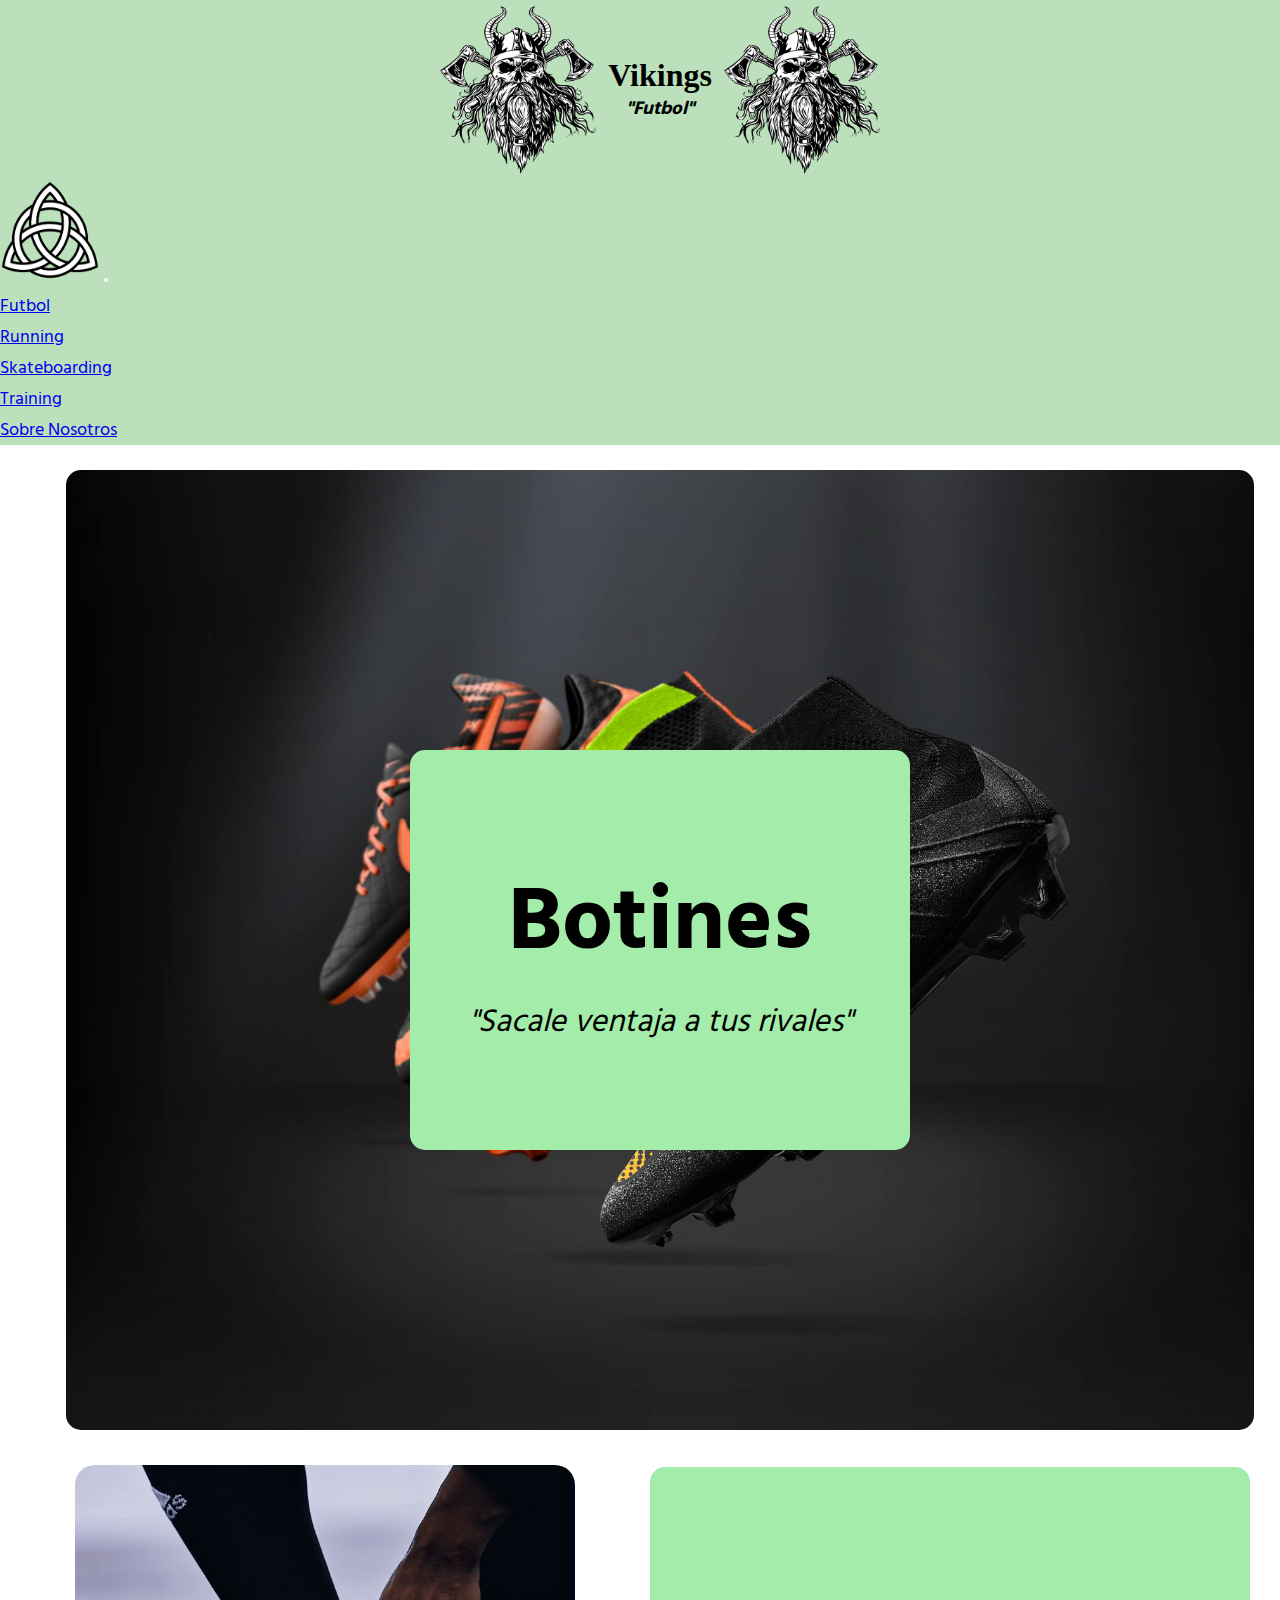
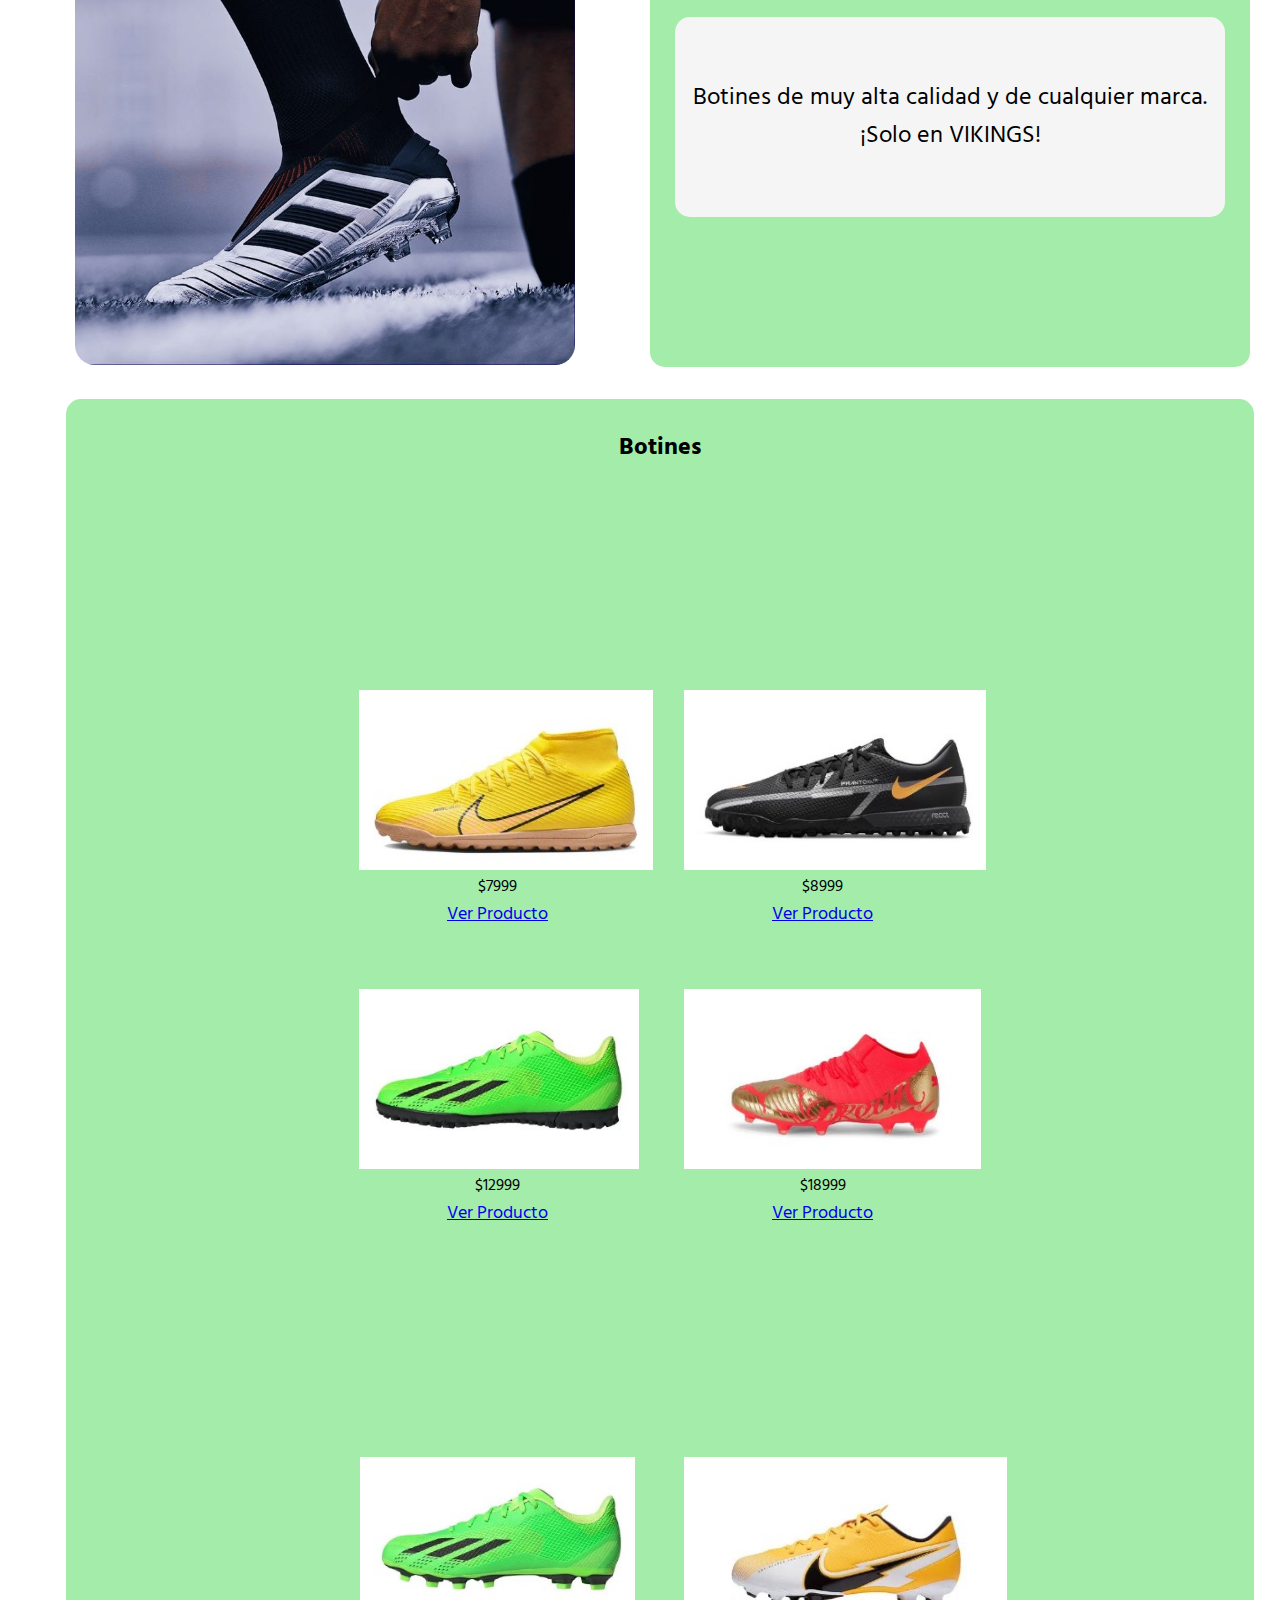
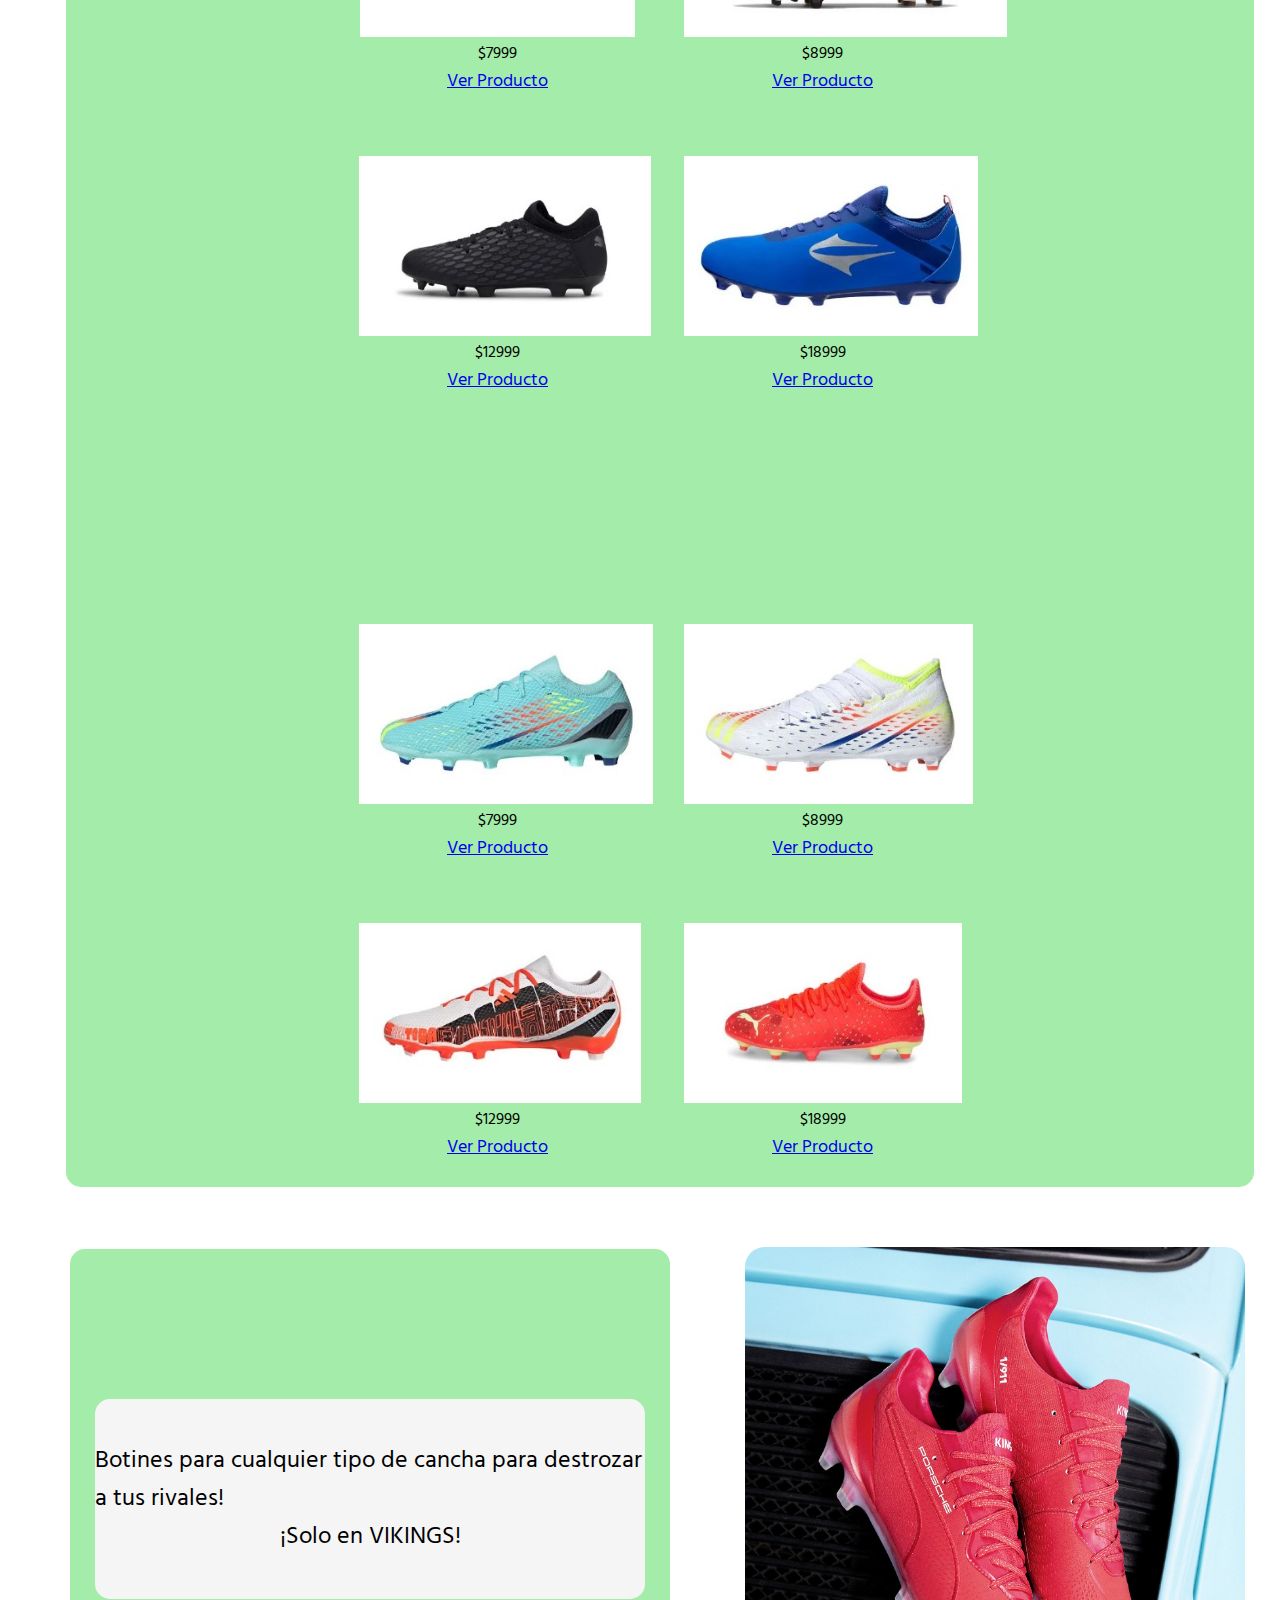
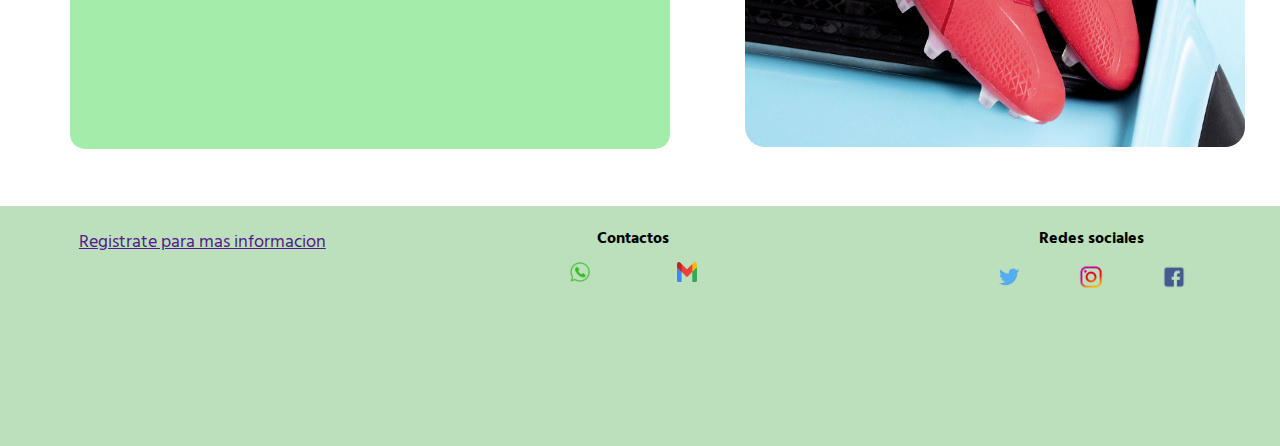
==== commit d2a1e50b: "Version responsive y entrega" ====
--- a/pages/futbol.html
+++ b/pages/futbol.html
@@ -21,7 +21,7 @@
         <header class="container-fluid bk-g">
             <div class="header_div">
                 <img src="../img/vikingo.png" alt="vikingo" class="vikingo">
-                <div id="centrado">
+                <div id="centrado" class="centrado">
                     <h1>Vikings</h1>
                     <h3><i>"Futbol"</i></h3>
                 </div>
@@ -206,7 +206,7 @@
         <div class="f-flex-2">
             <div class="textF-2">
                 <div class="textF-div-2">
-                    <p>Botines de muy alta calidad y de cualquier marca.</p>
+                    <p>Botines para cualquier tipo de cancha para destrozar a tus rivales! </p>
                     <p>¡Solo en VIKINGS!</p>
                 </div>
             </div>
--- a/css/estilos.css
+++ b/css/estilos.css
@@ -193,6 +193,12 @@
     color: white;
 }
 
+.card-flex {
+    display: flex;
+    justify-content: space-evenly;
+    width: 800px;
+}
+
 @media screen and (max-width: 576px) {
 
     .vikingo {
@@ -267,6 +273,14 @@
         justify-content: center;
         align-items: center;
         height: 3000px;
+    }
+
+    .card-flex {
+        display: flex;
+        flex-direction: column;
+        justify-content: center;
+        align-items: center;
+        width: 0px;
     }
 
     article {
@@ -390,8 +404,13 @@
         height: 1700px;
     }
 
-    .card {
-        width: 240px;
+
+    .card-flex {
+        display: flex;
+        flex-direction: column;
+        justify-content: center;
+        align-items: center;
+        width: 0px;
     }
 
     footer {
@@ -441,9 +460,133 @@
     }
 }
 
-@media (min-width: 577px) and (max-width: 1200px) {
-    
-}
+@media (min-width: 577px) and (max-width: 720px) {
+    .card-flex {
+        display: flex;
+        flex-direction: column;
+        justify-content: center;
+        align-items: center;
+        width: 0px;
+    }
+
+    .article-div {
+        flex-direction: column;
+        display: flex;
+        justify-content: center;
+        align-items: center;
+        height: 3000px;
+    }
+
+    article {
+        display: flex;
+        flex-direction: column;
+        border: 5px solid rgb(164, 226, 247);
+        background-color: rgb(164, 226, 247);
+        border-radius: 15px;
+        height: 1700px;
+    }
+
+    
+    footer {
+        background-color: rgb(195, 227, 238);
+        padding: 20px 0px;
+        margin-top: 10px;
+        height: 150px;
+    }
+    
+    footer div {
+        font-size: smaller;
+    }
+    
+    .ord {
+        display: flex;
+        flex-direction: column;
+        width: 300px;
+    }
+    
+    .ord ul li {
+        display: inline-block;
+    }
+
+    .ord h4 {
+        font-size: medium;
+    }
+
+    
+    .wg {
+        width: 20px;
+        height: 20px;
+        margin-top: 10px;
+    }
+    
+    .ord ul {
+        display: flex;
+        justify-content: space-evenly;
+        padding-left: 0%;
+    }
+    
+    .tif {
+        width: 30px;
+        height: 30px;
+        margin-top: 10px;
+    }
+}
+
+@media (min-width: 721px) and (max-width: 1299px) {
+
+    .article-div {
+        flex-direction: column;
+        justify-content: center;
+        align-items: center;
+        height: 900px;
+    }
+
+    footer {
+        background-color: rgb(195, 227, 238);
+        padding: 20px 0px;
+        margin-top: 10px;
+        height: 150px;
+    }
+    
+    footer div {
+        font-size: smaller;
+    }
+    
+    .ord {
+        display: flex;
+        flex-direction: column;
+        width: 300px;
+    }
+    
+    .ord ul li {
+        display: inline-block;
+    }
+
+    .ord h4 {
+        font-size: medium;
+    }
+
+    
+    .wg {
+        width: 20px;
+        height: 20px;
+        margin-top: 10px;
+    }
+    
+    .ord ul {
+        display: flex;
+        justify-content: space-evenly;
+        padding-left: 0%;
+    }
+    
+    .tif {
+        width: 30px;
+        height: 30px;
+        margin-top: 10px;
+    }
+
+}
+
 
 /* estilos de la pagina de Futbol */
 
@@ -647,4 +790,438 @@
     border-radius: 25px;
     width: 500px;
     height: 500px;
-}+}
+
+@media (min-width:1001px) and (max-width:1400px) {
+    .article-div-futbol {
+        flex-direction: column;
+        display: flex;
+        justify-content: space-around;
+        align-items: center;
+    }
+
+    .flex-card {
+        display: flex;
+    }
+
+    .product-colum {
+        flex-direction: column;
+        display: flex;
+        justify-content: space-around;
+        height: 2300px;
+    }
+
+    .botonF {
+        background-color: rgb(164, 236, 169);
+        border-radius: 15px;
+        height: 400px;
+        width: 500px;
+        display: flex;
+        flex-direction: column;
+        justify-content: center;
+        align-items: center;
+    }
+    
+    .botonF h3 {
+        font-size: 90px;
+    }
+    
+    .botonF p {
+        font-size: xx-large;
+    }
+
+    a {
+        font-size: large;
+    }
+
+    ul li {
+        font-size: x-large;
+    }
+
+    footer {
+        margin-top: 50px;
+        height: 200px;
+    }
+
+
+    .f-flex {
+        display: flex;
+        grid-area: info;
+        justify-content: space-evenly;
+        margin-top: 30px;
+        align-items: center;
+    }
+    
+    .textF-div {
+        display: flex;
+        flex-direction: column;
+        justify-content: center;
+        align-items: center;
+        background-color: whitesmoke;
+        height: 200px;
+        width: 550px;
+        border-radius: 15px;
+    }
+
+    .textF-div {
+        font-size: x-large;
+    }
+
+    .f-flex-2 {
+        display: flex;
+        grid-area: info2;
+        justify-content: space-evenly;
+        margin-top: 30px;
+        align-items: center;
+    }
+    
+    .textF-2 {
+        grid-area: text1;
+        display: flex;
+        justify-content: center;
+        align-items: center;
+        background-color: rgb(164, 236, 169);
+        width: 600px;
+        height: 500px;
+        border-radius: 15px;
+    }
+    
+    .textF-div-2 {
+        display: flex;
+        flex-direction: column;
+        justify-content: center;
+        align-items: center;
+        background-color: whitesmoke;
+        height: 200px;
+        width: 550px;
+        border-radius: 15px;
+    }
+    
+    .decoF-2 {
+        width: 100%;
+        padding: 5px;
+        border-radius: 25px;
+        width: 500px;
+        height: 500px;
+    }
+
+    .textF-div-2 p {
+        font-size: x-large;
+    }
+
+    footer div {
+        font-size: x-large;
+    }
+}
+
+@media (min-width:579px) and (max-width:1000px) {
+    .article-div-futbol {
+        flex-direction: column;
+        display: flex;
+        justify-content: space-around;
+        align-items: center;
+    }
+
+    .article-flex-futbol {
+        height: 2500px;
+    }
+
+    .flex-card {
+        display: flex;
+    }
+
+    .product-colum {
+        flex-direction: column;
+        display: flex;
+        justify-content: space-around;
+        height: 2500px;
+    }
+
+    .botonF {
+        background-color: rgb(164, 236, 169);
+        border-radius: 15px;
+        height: 400px;
+        width: 500px;
+        display: flex;
+        flex-direction: column;
+        justify-content: center;
+        align-items: center;
+    }
+    
+    .botonF h3 {
+        font-size: 90px;
+    }
+    
+    .botonF p {
+        font-size: xx-large;
+    }
+
+    a {
+        font-size: large;
+    }
+
+    ul li {
+        font-size: x-large;
+    }
+
+    footer {
+        margin-top: 50px;
+        height: 200px;
+    }
+
+
+    .f-flex {
+        display: flex;
+        grid-area: info;
+        justify-content: space-evenly;
+        margin-top: 30px;
+        align-items: center;
+    }
+    
+    .textF-div {
+        display: flex;
+        flex-direction: column;
+        justify-content: center;
+        align-items: center;
+        background-color: whitesmoke;
+        height: 200px;
+        width: 550px;
+        border-radius: 15px;
+    }
+
+    .textF-div {
+        font-size: x-large;
+    }
+
+    .f-flex-2 {
+        display: flex;
+        grid-area: info2;
+        justify-content: space-evenly;
+        margin-top: 30px;
+        align-items: center;
+    }
+    
+    .textF-2 {
+        grid-area: text1;
+        display: flex;
+        justify-content: center;
+        align-items: center;
+        background-color: rgb(164, 236, 169);
+        width: 600px;
+        height: 500px;
+        border-radius: 15px;
+    }
+    
+    .textF-div-2 {
+        display: flex;
+        flex-direction: column;
+        justify-content: center;
+        align-items: center;
+        background-color: whitesmoke;
+        height: 200px;
+        width: 550px;
+        border-radius: 15px;
+    }
+    
+    .decoF-2 {
+        width: 100%;
+        padding: 5px;
+        border-radius: 25px;
+        width: 500px;
+        height: 500px;
+    }
+
+    .textF-div-2 p {
+        font-size: x-large;
+    }
+
+    footer div {
+        font-size: x-large;
+    }
+
+    .card-text {
+        font-size: x-large;
+    }
+
+    .btn {
+        width: 200px;
+        height: 70px;
+        font-size: x-large;
+    }
+}
+
+@media screen and (max-width:578px) {
+
+    .vikingo {
+        display: none;
+    }
+
+    .header_div div h1 {
+        font-size: 100px;
+    }
+
+
+    .header_div div i {
+        font-size: 50px;
+    }
+
+    #logo {
+        height: 100px;
+        width: 100px;
+    }
+
+    .navbar-toggler-icon {
+        height: 70px;
+        width: 70px;
+    }
+
+    .botonF {
+        background-color: rgb(164, 236, 169);
+        border-radius: 15px;
+        height: 200px;
+        width: 500px;
+        display: flex;
+        flex-direction: column;
+        justify-content: center;
+        align-items: center;
+    }
+    
+    .botonF h3 {
+        font-size: 90px;
+    }
+    
+    .botonF p {
+        font-size: xx-large;
+    }
+
+    .f-flex {
+        display: flex;
+        grid-area: info;
+        justify-content: space-evenly;
+        margin-top: 30px;
+        align-items: center;
+    }
+    
+    .textF-div {
+        display: flex;
+        flex-direction: column;
+        justify-content: center;
+        align-items: center;
+        background-color: whitesmoke;
+        height: 300px;
+        width: 550px;
+        border-radius: 15px;
+    }
+    .textF-div p {
+        font-size: 40px;
+    }
+
+    .textF-div {
+        text-align: center;
+    }
+
+    .f-flex-2 {
+        display: flex;
+        grid-area: info2;
+        justify-content: space-evenly;
+        margin-top: 30px;
+        align-items: center;
+    }
+    
+    .textF-2 {
+        grid-area: text1;
+        display: flex;
+        justify-content: center;
+        align-items: center;
+        background-color: rgb(164, 236, 169);
+        width: 600px;
+        height: 500px;
+        border-radius: 15px;
+    }
+    
+    .textF-div-2 {
+        display: flex;
+        flex-direction: column;
+        justify-content: center;
+        align-items: center;
+        background-color: whitesmoke;
+        height: 300px;
+        width: 550px;
+        border-radius: 15px;
+    }
+
+    .textF-div-2 p {
+        font-size: 40px;
+    }
+    
+    .decoF-2 {
+        width: 100%;
+        padding: 5px;
+        border-radius: 25px;
+        width: 500px;
+        height: 500px;
+    }
+
+
+    .ord h4 {
+        font-size: 30px;
+    }
+
+    .ord ul img {
+        height: 50px;
+        width: 50px;
+    }
+
+    .reg {
+        font-size: xx-large;
+    }
+
+    .article-div-futbol {
+        flex-direction: column;
+        display: flex;
+        justify-content: space-around;
+        align-items: center;
+    }
+
+    .article-flex-futbol {
+        height: 5000px;
+    }
+
+    .flex-card {
+        display: flex;
+        flex-direction: column;
+        align-items: center;
+    }
+
+    .article-flex-futbol div h2 {
+        font-size: 50px;
+    }
+
+    .textF-div-2 {
+        text-align: center;
+    }
+
+    .textF-div-2 {
+        text-align: center;
+    }
+
+    .product-colum {
+        flex-direction: column;
+        display: flex;
+        justify-content: space-around;
+        height: 5000px;
+    }
+
+    .card-text {
+        font-size: x-large;
+    }
+
+    .btn {
+        width: 150px;
+        height: 50px;
+        font-size: large;
+    }
+
+}
+
+
